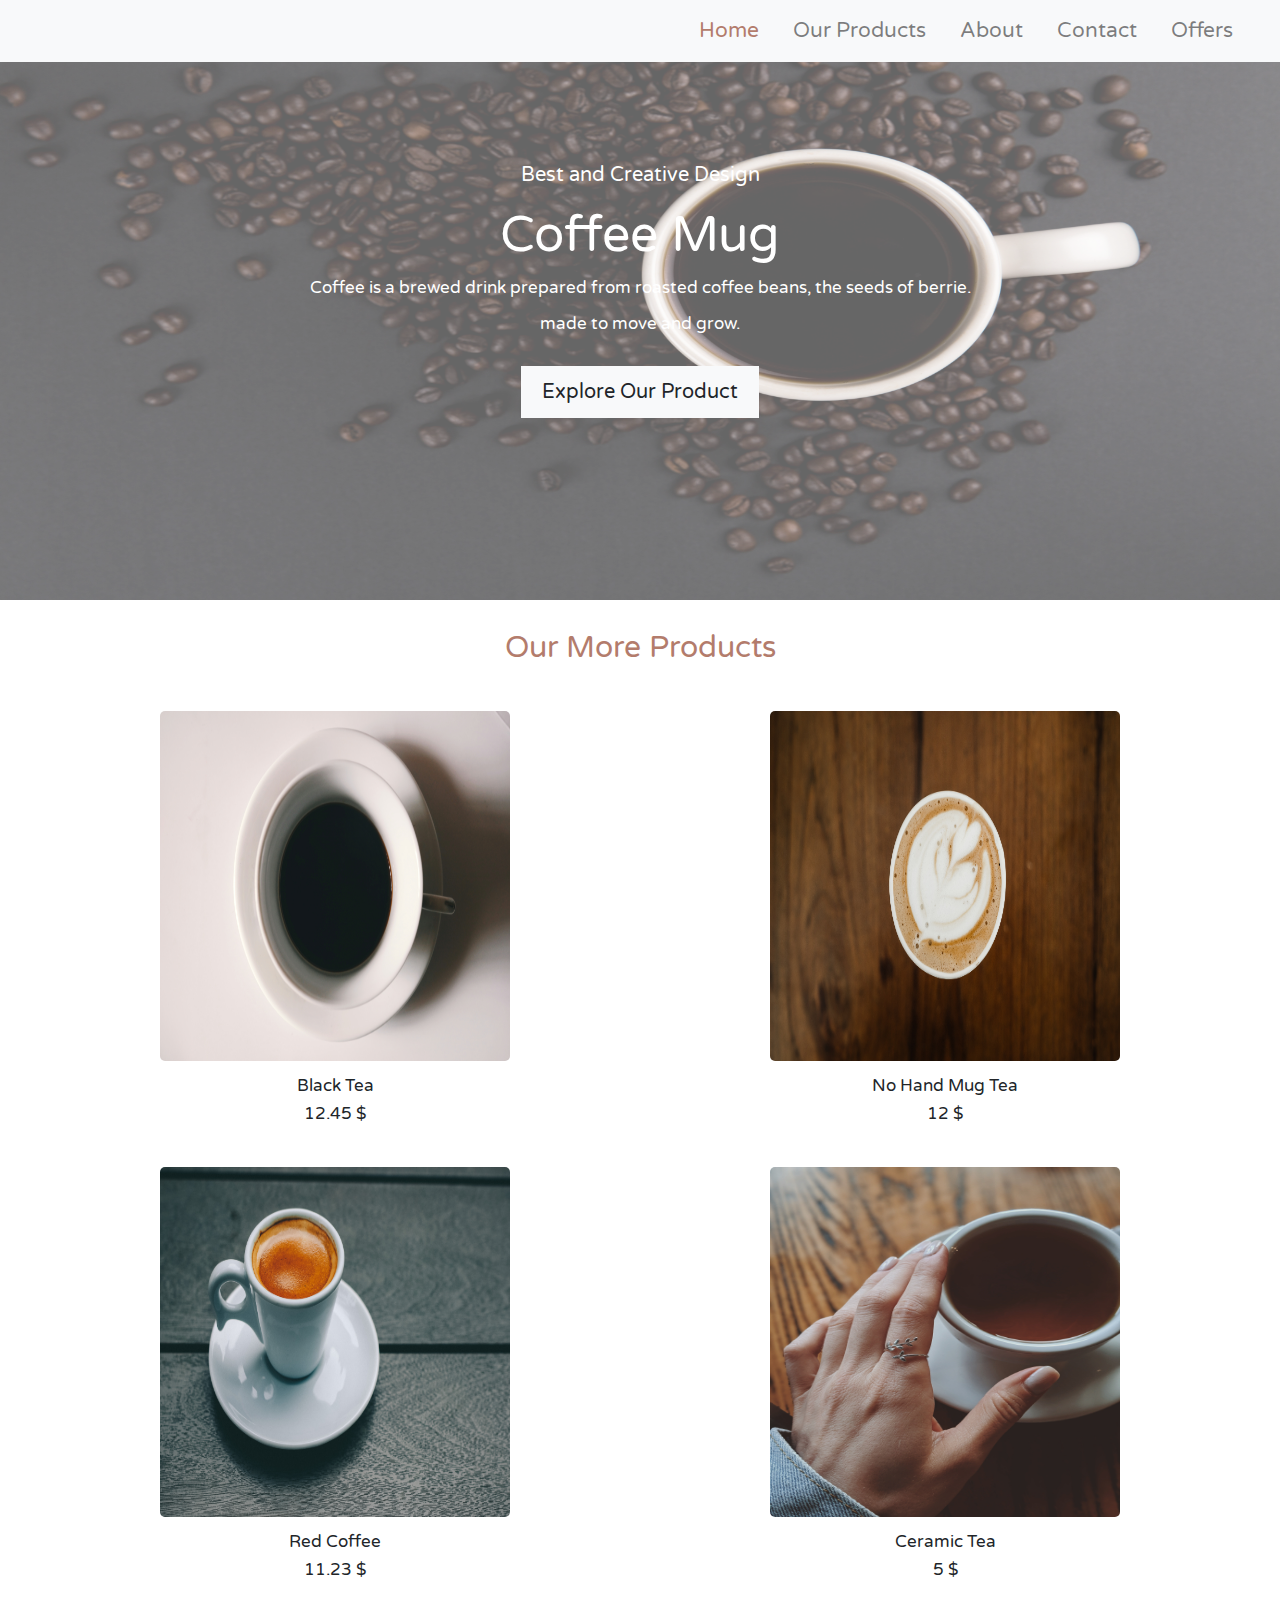
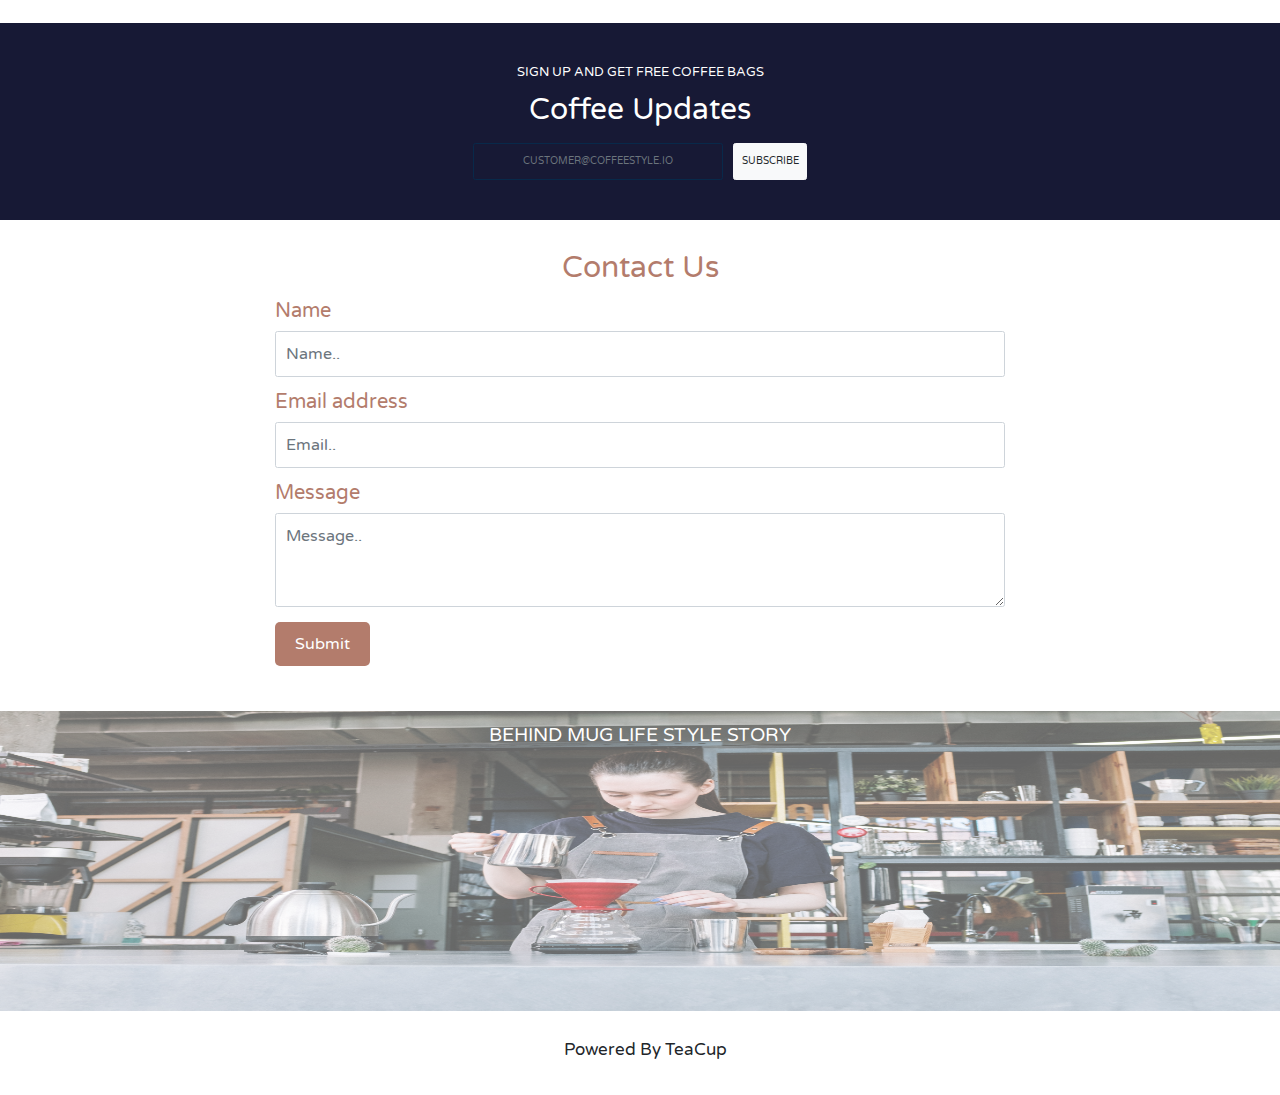
==== index.html @ 5dbcb4da "newCommet" ====
<!DOCTYPE html>
<html lang="en">
<head>
  <meta charset="UTF-8">
  <meta http-equiv="X-UA-Compatible" content="IE=Edge">
  <meta name="viewport" content="width=device-width, initial-scale=1">

  <title>HTML</title>
  
  <!-- HTML -->
  

  <!-- Custom Styles -->
  <link rel="stylesheet" href="https://maxcdn.bootstrapcdn.com/bootstrap/4.0.0/css/bootstrap.min.css" integrity="sha384-Gn5384xqQ1aoWXA+058RXPxPg6fy4IWvTNh0E263XmFcJlSAwiGgFAW/dAiS6JXm" crossorigin="anonymous">

    <link rel="stylesheet" href="https://cdnjs.cloudflare.com/ajax/libs/font-awesome/5.15.3/css/all.min.css" integrity="sha512-iBBXm8fW90+nuLcSKlbmrPcLa0OT92xO1BIsZ+ywDWZCvqsWgccV3gFoRBv0z+8dLJgyAHIhR35VZc2oM/gI1w==" crossorigin="anonymous" referrerpolicy="no-referrer" />
 
   <link rel="stylesheet" href="style.css">
   <link rel="preconnect" href="https://fonts.googleapis.com">
   <link rel="preconnect" href="https://fonts.gstatic.com" crossorigin>
   <link href="https://fonts.googleapis.com/css2?family=Varela+Round&display=swap" rel="stylesheet">
</head>

<body>
    <!-- Navbar Section Start-->
    <nav class="navbar navbar-expand-md navbar-light bg-light fixed-top">
  <a class="navbar-brand pl-5" href="#"><i class="fas fa-coffee"></i></a>
  <button class="navbar-toggler mr-5" type="button" data-toggle="collapse" data-target="#navbarSupportedContent" aria-controls="navbarSupportedContent" aria-expanded="false" aria-label="Toggle navigation">
    <i class="fas fa-align-right text-dark"></i>
  </button>

  <div class="collapse navbar-collapse" id="navbarSupportedContent">
    <ul class="navbar-nav ml-auto text-center pr-5">
      <li class="nav-item active">
        <a class="nav-link home" href="#hero">Home</a>
      </li>
      <li class="nav-item">
        <a class="nav-link" href="#products">Our Products</a>
      </li>
      <li class="nav-item">
        <a class="nav-link" href="#about">About</a>
      </li>
      <li class="nav-item">
        <a class="nav-link" href="#contact">Contact</a>
      </li>
      <li class="nav-item">
        <a class="nav-link" href="#offers">Offers</a>
      </li>
    </ul>
  </div>
</nav>
<!-- Navbar Section End-->

<!-- Home Section End-->
<section class="hero" id="hero">
        <p class="text-center hero-title">Best and Creative Design</p>
        <h3 class="hero-mug text-center">Coffee Mug</h3>
        <p class="text-center hero-des">Coffee is a brewed drink prepared from roasted coffee beans, the seeds of berrie. </p>
        <p class="hero-desagain text-center">made to move and grow.</p>
        <button class="btn btn-light hero-btn" type="submit">Explore Our Product</button>
</section>
<!-- Home Section End-->

<!-- Product Section End-->
  <section class="product" id="products">
    <div class="container-fluid">
      <h1 class="text-center py-5 product-head mb-4">Our More Products</h1>
      
      <div class="row px-md-5 px-sm-5">
        <div class="col-md-6 col-sm-6 col-12 mb-5">
            <img class="product-img img-fluid" src="black-tea.jpg" alt="" />
             <h4 class="text-center pt-4  product-title">Black Tea</h4>
             <p class="text-center price">12.45 $</p>
        </div>
        <div class="col-md-6 col-sm-6 col-12 mb-5">
            <img class="product-img img-fluid" src="no-hand-mug.jpg" alt="" />
             <h4 class="text-center pt-4  product-title">No Hand Mug Tea</h4>
             <p class="text-center price">12 $</p>
        </div>
        <div class="col-md-6 col-sm-6 col-12 mb-5">
            <img class="product-img img-fluid" src="red-coffee.jpg" alt="" />
             <h4 class="text-center pt-4  product-title">Red Coffee</h4>
             <p class="text-center price">11.23 $</p>
        </div>
        <div class="col-md-6 col-sm-6 col-12 mb-5">
            <img class="product-img img-fluid" src="ceramic-tea.jpg" alt="" />
             <h4 class="text-center pt-4  product-title">Ceramic Tea</h4>
             <p class="text-center price">5 $</p>
        </div>
      </div>
    </div>
  </section>
<!-- Product Section End-->

<!-- Subscribe Section End-->
  <section class="subscribe" id="offers" >
      <div class="container-fluid py-5">
        <p class="text-center subscribe-para pt-3 pt-sm-3">SIGN UP AND GET FREE COFFEE BAGS</p>
        <h3 class="text-center subscribe-head">Coffee Updates</h3>
        
        <div class="form-group subsection d-md-flex d-sm-flex justify-content-md-center pt-3 justify-content-sm-center">
          <input class="form-control sub text-center" type="text" name="sub" id="sub" placeholder="CUSTOMER@COFFEESTYLE.IO" autocomplete="off"/>
          <button type="submit" class="btn subbtn btn-light ml-md-3 ml-sm-3">SUBSCRIBE</button>
        </div>
      </div>
  </section>
<!-- Subscribe Section End-->

<!-- ContactUs Section End-->
  <section class="contactus" id="contact">
    <div class="container py-5">
      <h1 class="text-center contact-head mb-3">Contact Us</h1>
      
      <div class="row justify-content-center">
        <div class="col-11 col-md-7 col-sm-7 col-lg-8">
            <form>
              <div class="form-group">
                <label for="exampleInputPassword1" class="nameLabel">Name</label>
                <input type="text" class="form-control name" id="exampleInputPassword1" placeholder="Name..">
              </div>
                
              <div class="form-group">
                <label for="exampleInputEmail1" 
                class="emailLabel">Email address</label>
                <input type="email" class="form-control email" id="exampleInputEmail1" aria-describedby="emailHelp" placeholder="Email..">
              </div>
              
              <div class="form-group">
                <label for="exampleFormControlTextarea1" class="msgLabel">Message</label>
                <textarea class="form-control msg" id="exampleFormControlTextarea1" rows="3" placeholder="Message.."></textarea>
              </div>
              
              
              <button class="btn btn-primary submit">Submit</button>
            </form>
        </div>
      </div>
    </div>
  </section>
<!-- ContactUs Section End-->


<!-- BehindMug Section Start-->
  <section class="BehindMug">
    <p class="text-center BehindMug-para pt-3 pt-sm-3">BEHIND MUG LIFE STYLE STORY</p>
  </section>
<!-- BehindMug Section End-->
 
  <footer class="footer">
    <h4 class="py-5"><i class="fas fa-coffee coffee-footer text-dark mr-3"></i>Powered By TeaCup</h4>
  </footer>
  
  <div class="scrollTop">
    <i class="fas fa-arrow-circle-up fa-4x" onclick="up()" id="arrow"></i>
  </div>
  
  <script src="https://code.jquery.com/jquery-3.2.1.slim.min.js" integrity="sha384-KJ3o2DKtIkvYIK3UENzmM7KCkRr/rE9/Qpg6aAZGJwFDMVNA/GpGFF93hXpG5KkN" crossorigin="anonymous"></script>
  <script src="https://cdnjs.cloudflare.com/ajax/libs/popper.js/1.12.9/umd/popper.min.js" integrity="sha384-ApNbgh9B+Y1QKtv3Rn7W3mgPxhU9K/ScQsAP7hUibX39j7fakFPskvXusvfa0b4Q" crossorigin="anonymous"></script>
  <script src="https://maxcdn.bootstrapcdn.com/bootstrap/4.0.0/js/bootstrap.min.js" integrity="sha384-JZR6Spejh4U02d8jOt6vLEHfe/JQGiRRSQQxSfFWpi1MquVdAyjUar5+76PVCmYl" crossorigin="anonymous"></script>
  <script src="main.js"></script>
</body>
</html>
---- style.css ----
*{
  margin: 0;
  padding: 0;
  box-sizing: border-box;
  font-family: 'Varela Round', sans-serif;
}

html{
  font-size: 62.5%;
  scroll-behavior: smooth;
}


li
{
  list-style: none;
}

a{
  text-decoration: none; 
}

:root
{
  --main-color:#B37C6C;
}

/* navbar section part */
.navbar-brand
{
  font-size: 2.5rem !important;
}

.navbar-toggler
{
  border: none;  
  outline: none !important;
}

.nav-link
{
  font-size: 2.1rem !important;
  margin: 0 1.2rem;
  transition: all 0.3s linear;
}

.navbar
{
  padding: 1rem 0;
}

.fa-align-right
{
  font-size: 3rem;
}

.fa-coffee
{
  color: var(--main-color);
  font-size: 3.5rem;
}

.home
{
  color:var(--main-color) !important;
}

.nav-link:hover
{
  color: var(--main-color) !important;
}


/* home section part */


.hero
{
  width:100%;
  height:60rem;
  position: relative;
}

.hero::before
{
  content: "";
  position: absolute;
  background: url('coffee.jpg');
  background-size: 100% 100%;
  background-repeat: no-repeat; 
  top:0%;
  left: 0%;
  right: 0%;
  width: 100%;
  height: 60rem;
  z-index: -1;
  opacity: 0.6;
}

.hero-title
{
  padding-top: 16rem;
  font-size: 2rem;
  color: white;
}

.hero-mug
{
  padding-top: .5rem;
  font-size: 5rem;
  color: white;
}

.hero-des
{
  padding-top: .5rem;
  font-size: 1.7rem;
  color: white;
}

.hero-desagain
{
  font-size: 1.7rem;
  color: white;
}

.hero-btn
{
  display: block;
  margin: auto;
  margin-top: 3rem;
  font-size: 2rem;
  border-radius: 0 !important;
  padding: 1rem 2rem;
}

.hero-btn:hover
{
  background: transparent;
  border: 2px solid white;
  color: white;
  box-shadow: none;
}

/* Product Section */
.product-img
{
  width:35rem;
  height:35rem;
  display: block;
  border-radius: .5rem;
  margin: auto;
}

.product-title
{
  font-size: 2.1rem;
}

.price
{
  font-size: 1.7rem;
}

.subscribe
{
  background:#171935;
}

.subscribe-para
{
  color: white;
  font-size: 1.3rem;
}

.subscribe-head
{
  color: white;
  font-size: 3rem;
}

.sub
{
  width: 25rem;
  padding: 1rem 1rem;
  border: 1px solid #08294A;
  background: transparent;
}

.sub:hover
{
  background: transparent;
  box-shadow: none !important;
  outline: none !important;
  border: 1px solid #08294A;
}

@media(max-width: 360px){
  .subbtn
  {
    display: block !important;
    margin:1rem auto;
    width:25rem;
    padding: 1rem 1rem;
  }
  
  
  .subsection
  {
    display:flex !important;
    justify-content: center !important;
    flex-direction: column !important;
  }
  
  .sub{
    display: block;
    margin: auto;
     padding: 1.2rem 1rem;
  }
}

/* BehindMug section part */
.BehindMug
{
 position: relative;
}

.BehindMug::before
{
  content: "";
  position: absolute;
  background: url('behind-mug.jpg');
  background-size: 100% 100%;
  background-repeat: no-repeat;
  z-index: -1;
  opacity: 0.6;
  width: 100%;
  height:30rem;
}

.BehindMug-para
{
  font-size: 1.9rem;
  color: white;
  margin-top: 1.5rem;
}

.nameLabel, .msgLabel, .emailLabel 
{
  font-size: 2rem;
  color:var(--main-color);
}

.msg, .name, .email{
  padding: 1rem 1rem; 
  font-size: 1.6rem;
}

.submit
{
  padding: 1rem 2rem;
  font-size: 1.6rem;
  border-radius: 5px;
  background: var(--main-color);
  color: white;
  border: none;
  margin-top: .5rem;
}

.submit:hover
{
  background: white !important;
  color: var(--main-color);
  box-shadow: none !important;
  border: 1px solid var(--main-color);
}

.contact-head, .product-head
{
  color: var(--main-color);
  font-size: 3rem;
}

.footer
{
  position: relative;
  margin-top:26rem;
}

h4
{
 position: relative; 
 text-align: center;
 font-size: 1.7rem !important;
}

.coffee-footer
{
  font-size: 1.7rem;
  color:var(--main-color) !important;
}


.scrollTop
{
  position: fixed;
  bottom: 2rem;
  right:2rem;
}

.fa-arrow-circle-up
{
  color: var(--main-color);
}
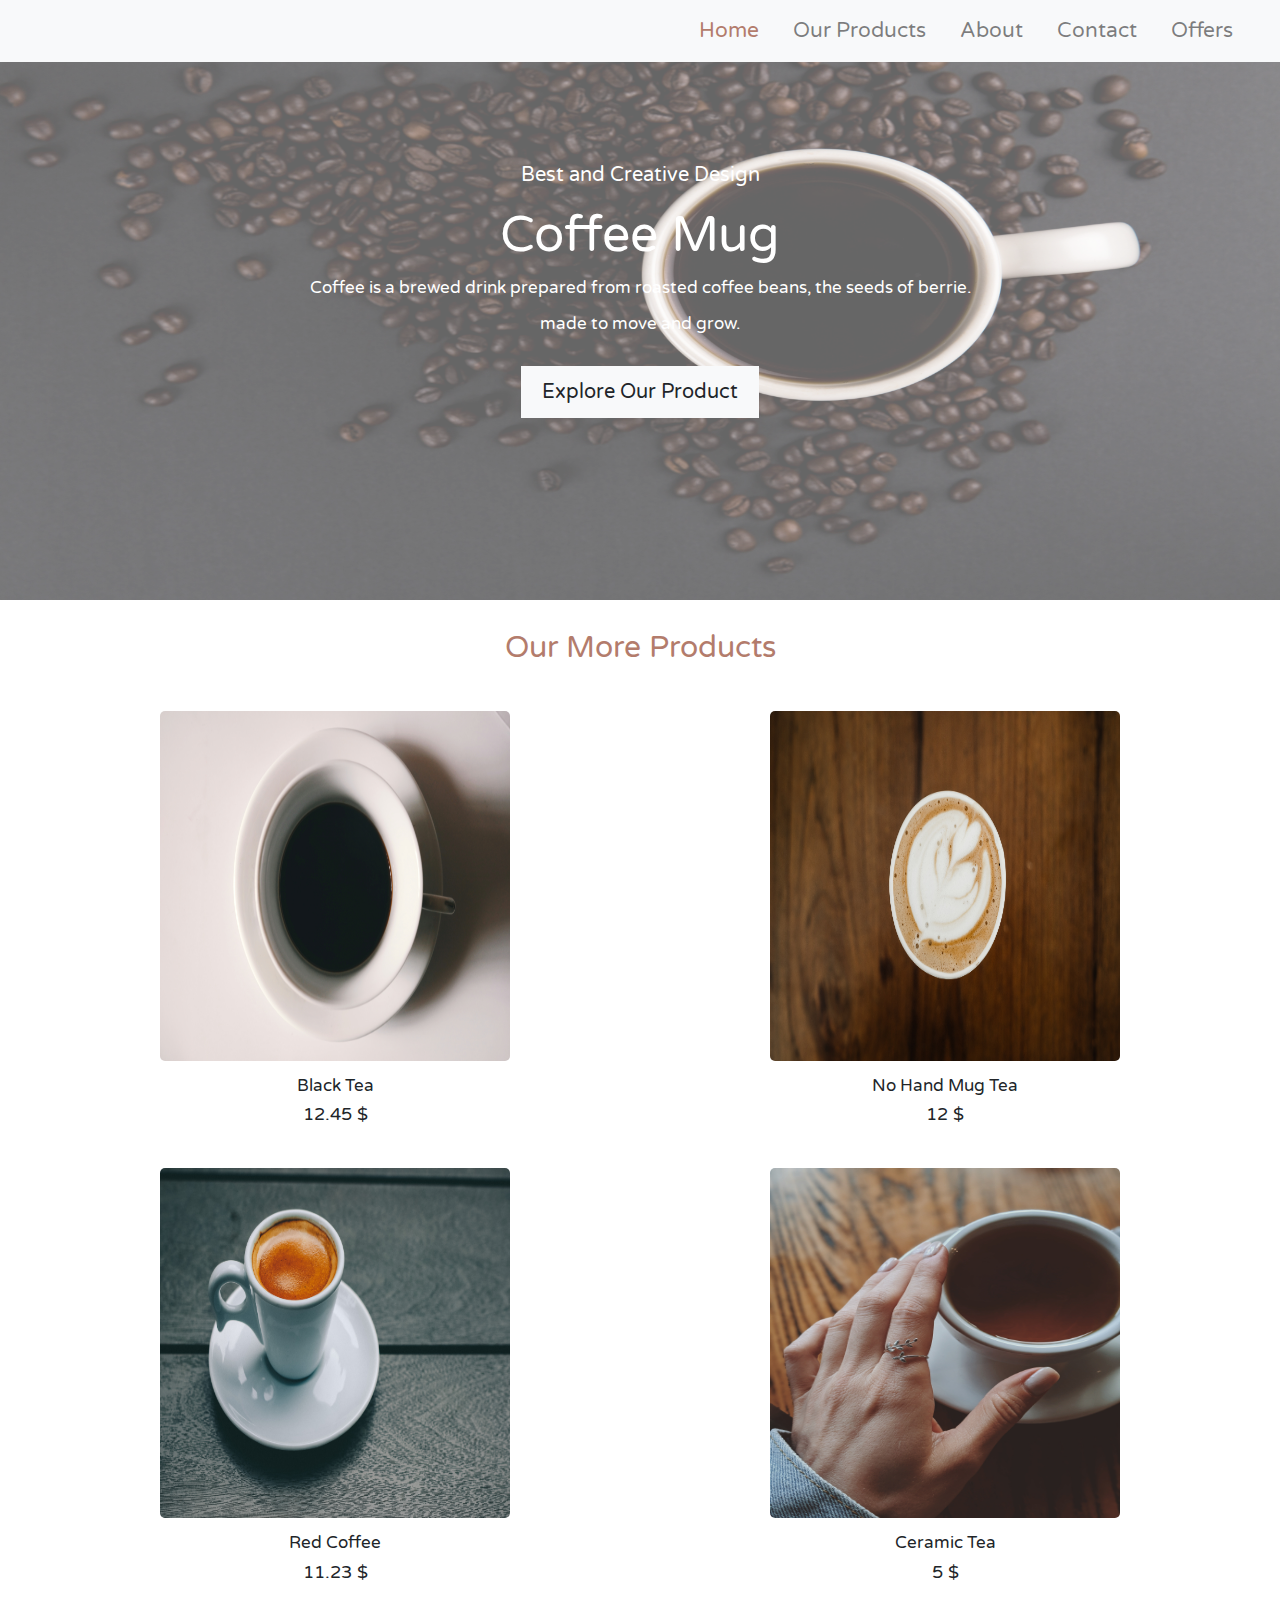
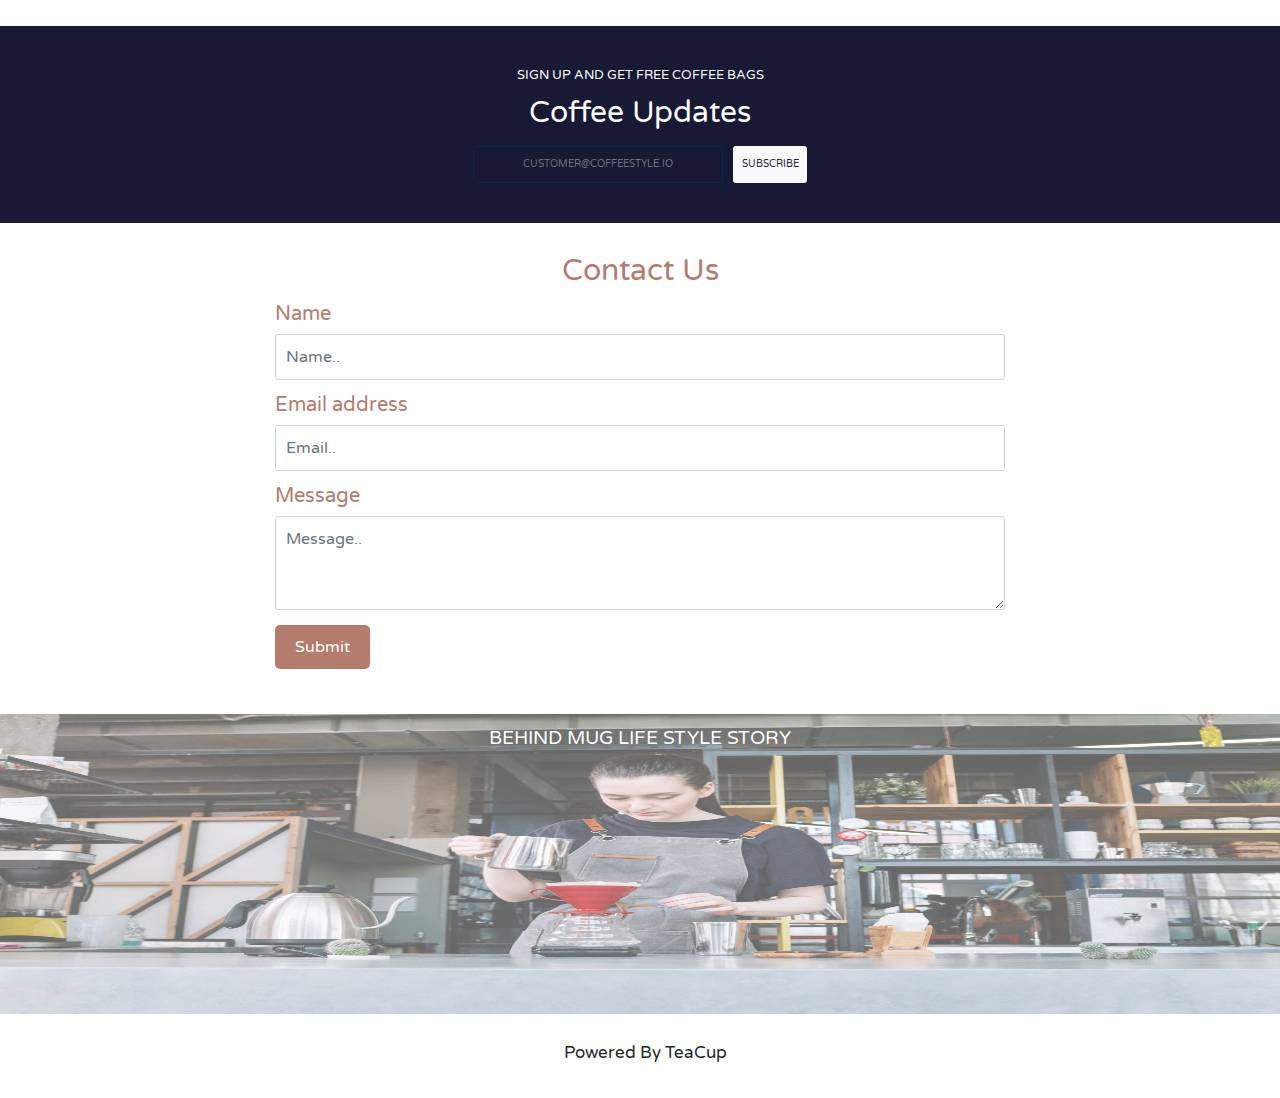
==== commit d4db91d9: "new commit" ====
--- a/index.html
+++ b/index.html
@@ -68,7 +68,7 @@
       
       <div class="row px-md-5 px-sm-5">
         <div class="col-md-6 col-sm-6 col-12 mb-5">
-            <img class="product-img img-fluid" src="black-tea.jpg" alt="" />
+            <a href="black-tea.html"><img class="product-img img-fluid" src="black-tea.jpg" alt="" /></a>
              <h4 class="text-center pt-4  product-title">Black Tea</h4>
              <p class="text-center price">12.45 $</p>
         </div>
--- a/style.css
+++ b/style.css
@@ -219,6 +219,10 @@
   }
 }
 
+.product-img:hover{
+  opacity:0.9;
+}
+
 /* BehindMug section part */
 .BehindMug
 {
@@ -313,4 +317,50 @@
   color: var(--main-color);
 }
 
-
+.black
+{
+  width: 100%;
+  height: 40rem;
+  margin-top:5rem !important;
+}
+
+.black-tea
+{
+   margin-top:5rem !important; 
+}
+
+.black-h
+{
+  font-size: 3rem;  
+}
+
+.black-p
+{
+  font-size: 1.6rem;  
+}
+
+.qty
+{
+  display:inline !important;
+  width: 10rem;
+  padding: 1rem 0;
+  font-size: 1.6rem;
+}
+
+.cart
+{
+  display: flex;
+  justify-content: center;
+  font-size: 1.6rem;
+}
+
+.addcart
+{
+ padding: 1rem 1rem;
+ font-size: 1.6rem;
+}
+
+.price
+{
+  font-size: 1.8rem;
+}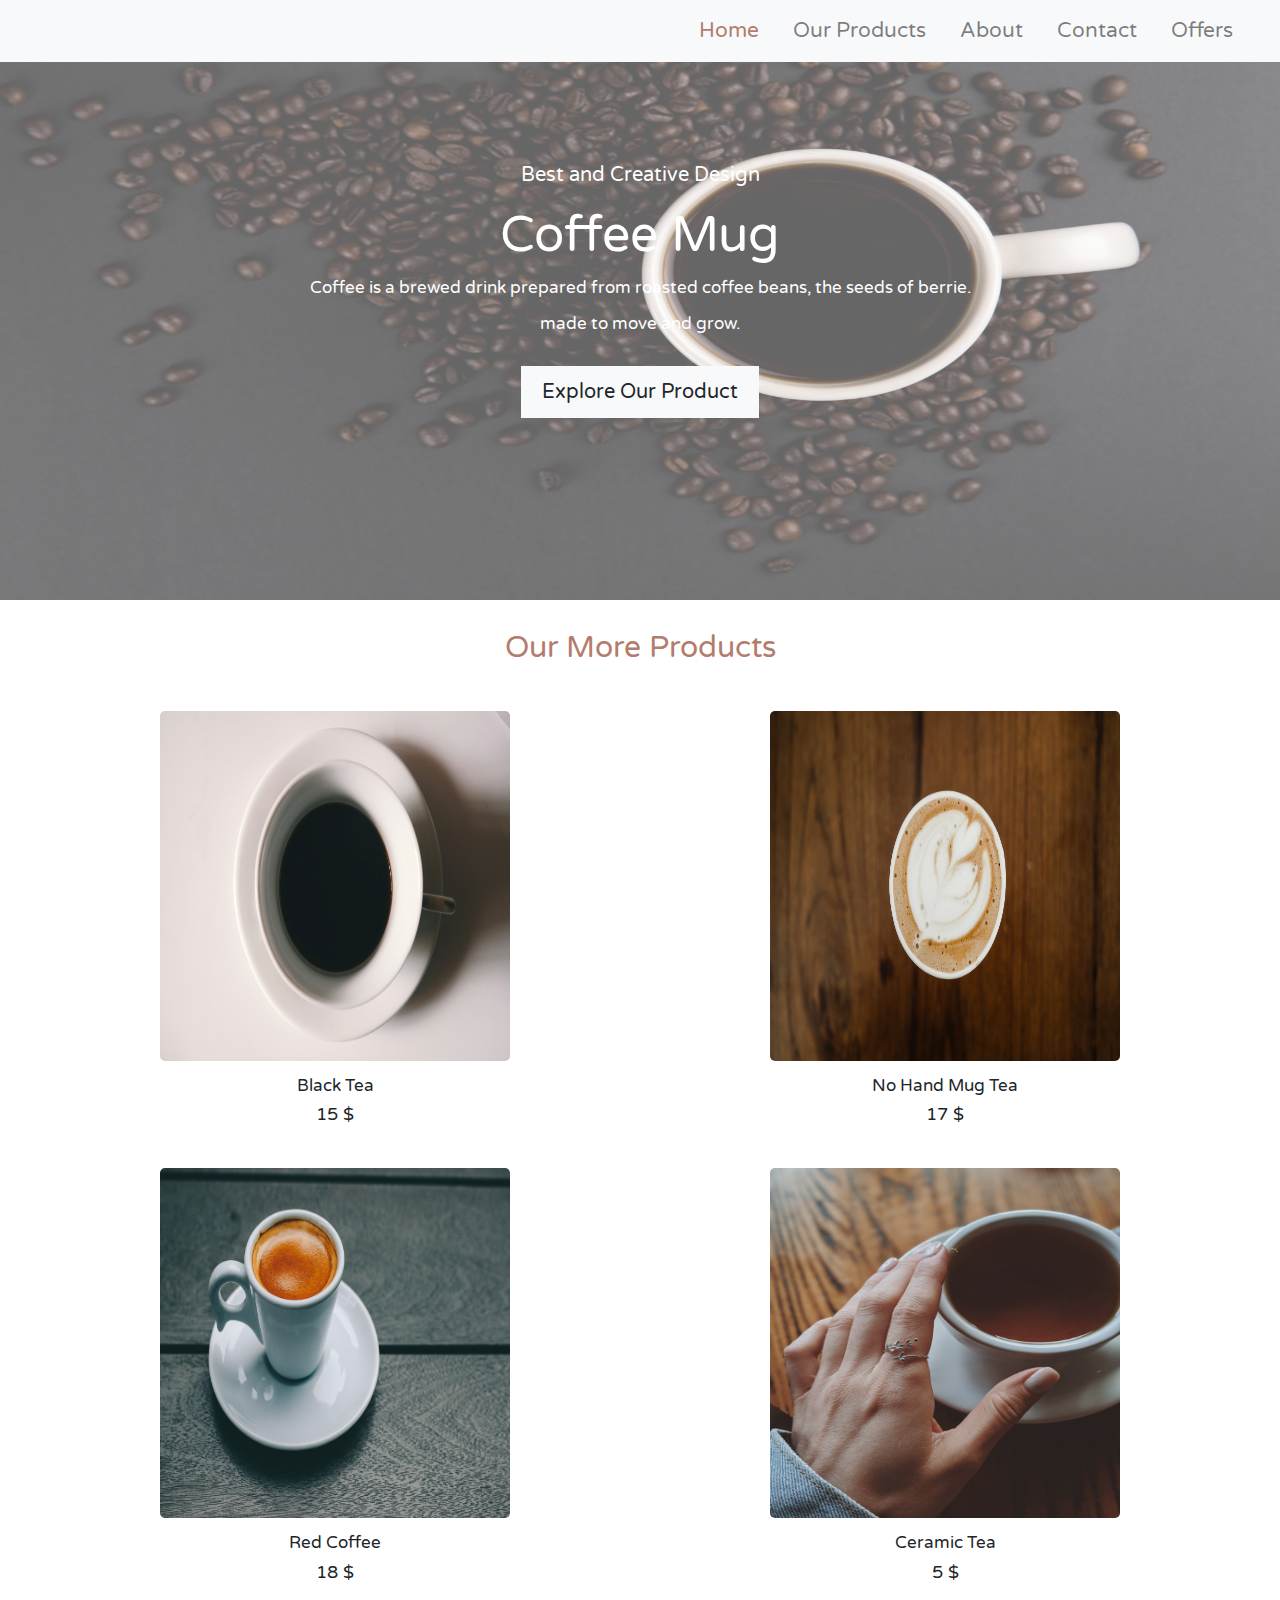
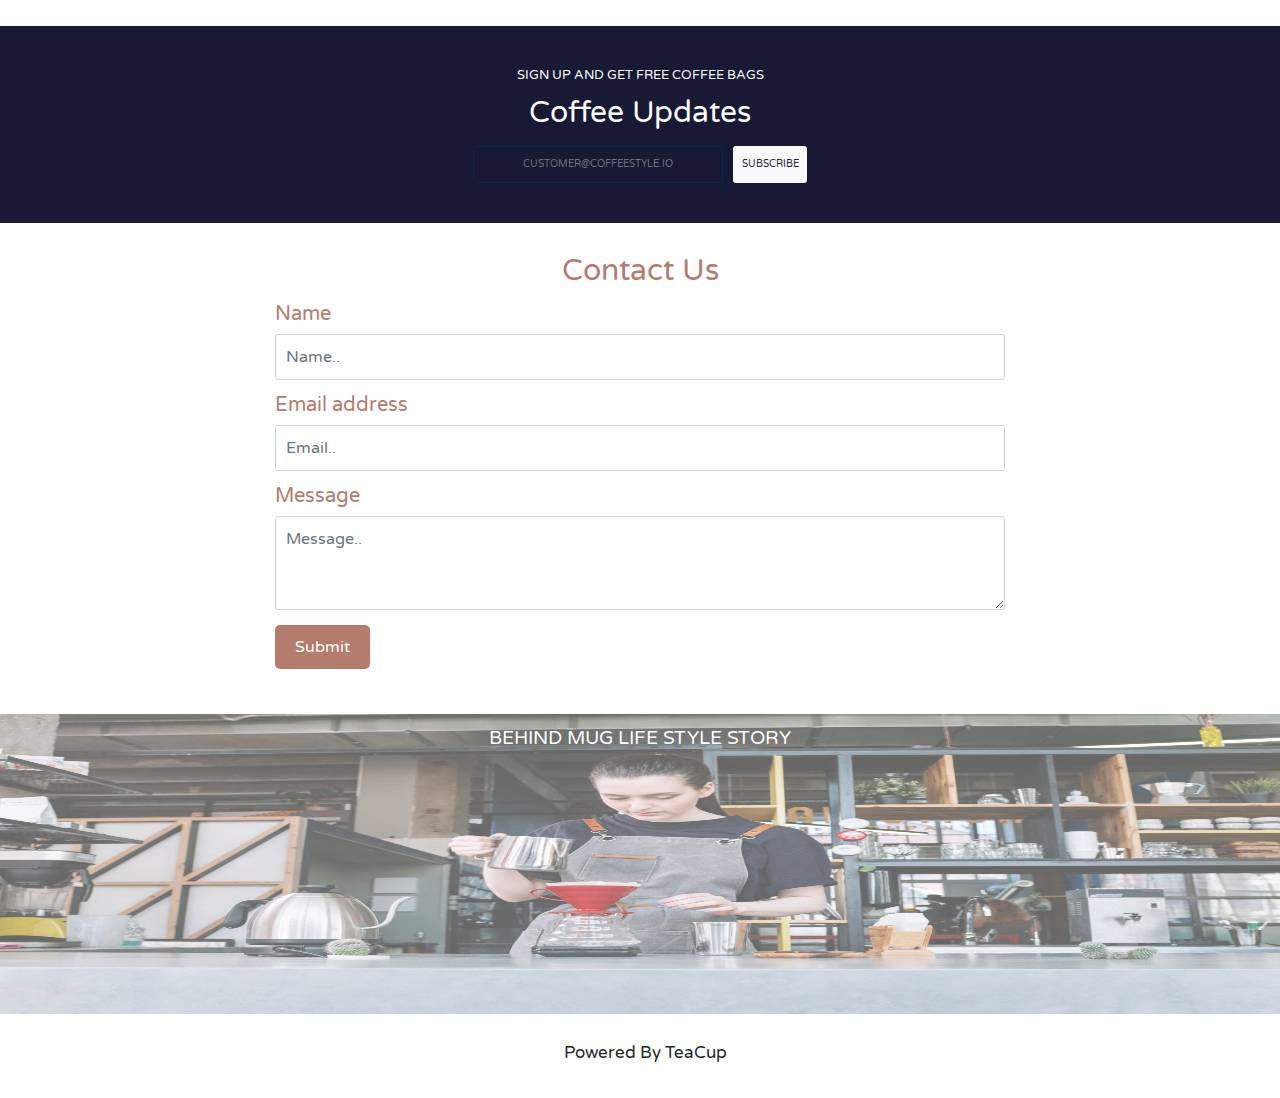
==== commit c89f4714: "new" ====
--- a/index.html
+++ b/index.html
@@ -70,20 +70,20 @@
         <div class="col-md-6 col-sm-6 col-12 mb-5">
             <a href="black-tea.html"><img class="product-img img-fluid" src="black-tea.jpg" alt="" /></a>
              <h4 class="text-center pt-4  product-title">Black Tea</h4>
-             <p class="text-center price">12.45 $</p>
+             <p class="text-center price">15 $</p>
         </div>
         <div class="col-md-6 col-sm-6 col-12 mb-5">
-            <img class="product-img img-fluid" src="no-hand-mug.jpg" alt="" />
+            <a href="no-hand.html"><img class="product-img img-fluid" src="no-hand-mug.jpg" alt="" /></a>
              <h4 class="text-center pt-4  product-title">No Hand Mug Tea</h4>
-             <p class="text-center price">12 $</p>
+             <p class="text-center price">17 $</p>
         </div>
         <div class="col-md-6 col-sm-6 col-12 mb-5">
-            <img class="product-img img-fluid" src="red-coffee.jpg" alt="" />
+            <a href="Red-Tea.html"><img class="product-img img-fluid" src="red-coffee.jpg" alt="" /></a>
              <h4 class="text-center pt-4  product-title">Red Coffee</h4>
-             <p class="text-center price">11.23 $</p>
+             <p class="text-center price">18 $</p>
         </div>
         <div class="col-md-6 col-sm-6 col-12 mb-5">
-            <img class="product-img img-fluid" src="ceramic-tea.jpg" alt="" />
+            <a href="Ceramic.html"><img class="product-img img-fluid" src="ceramic-tea.jpg" alt="" /></a>
              <h4 class="text-center pt-4  product-title">Ceramic Tea</h4>
              <p class="text-center price">5 $</p>
         </div>
